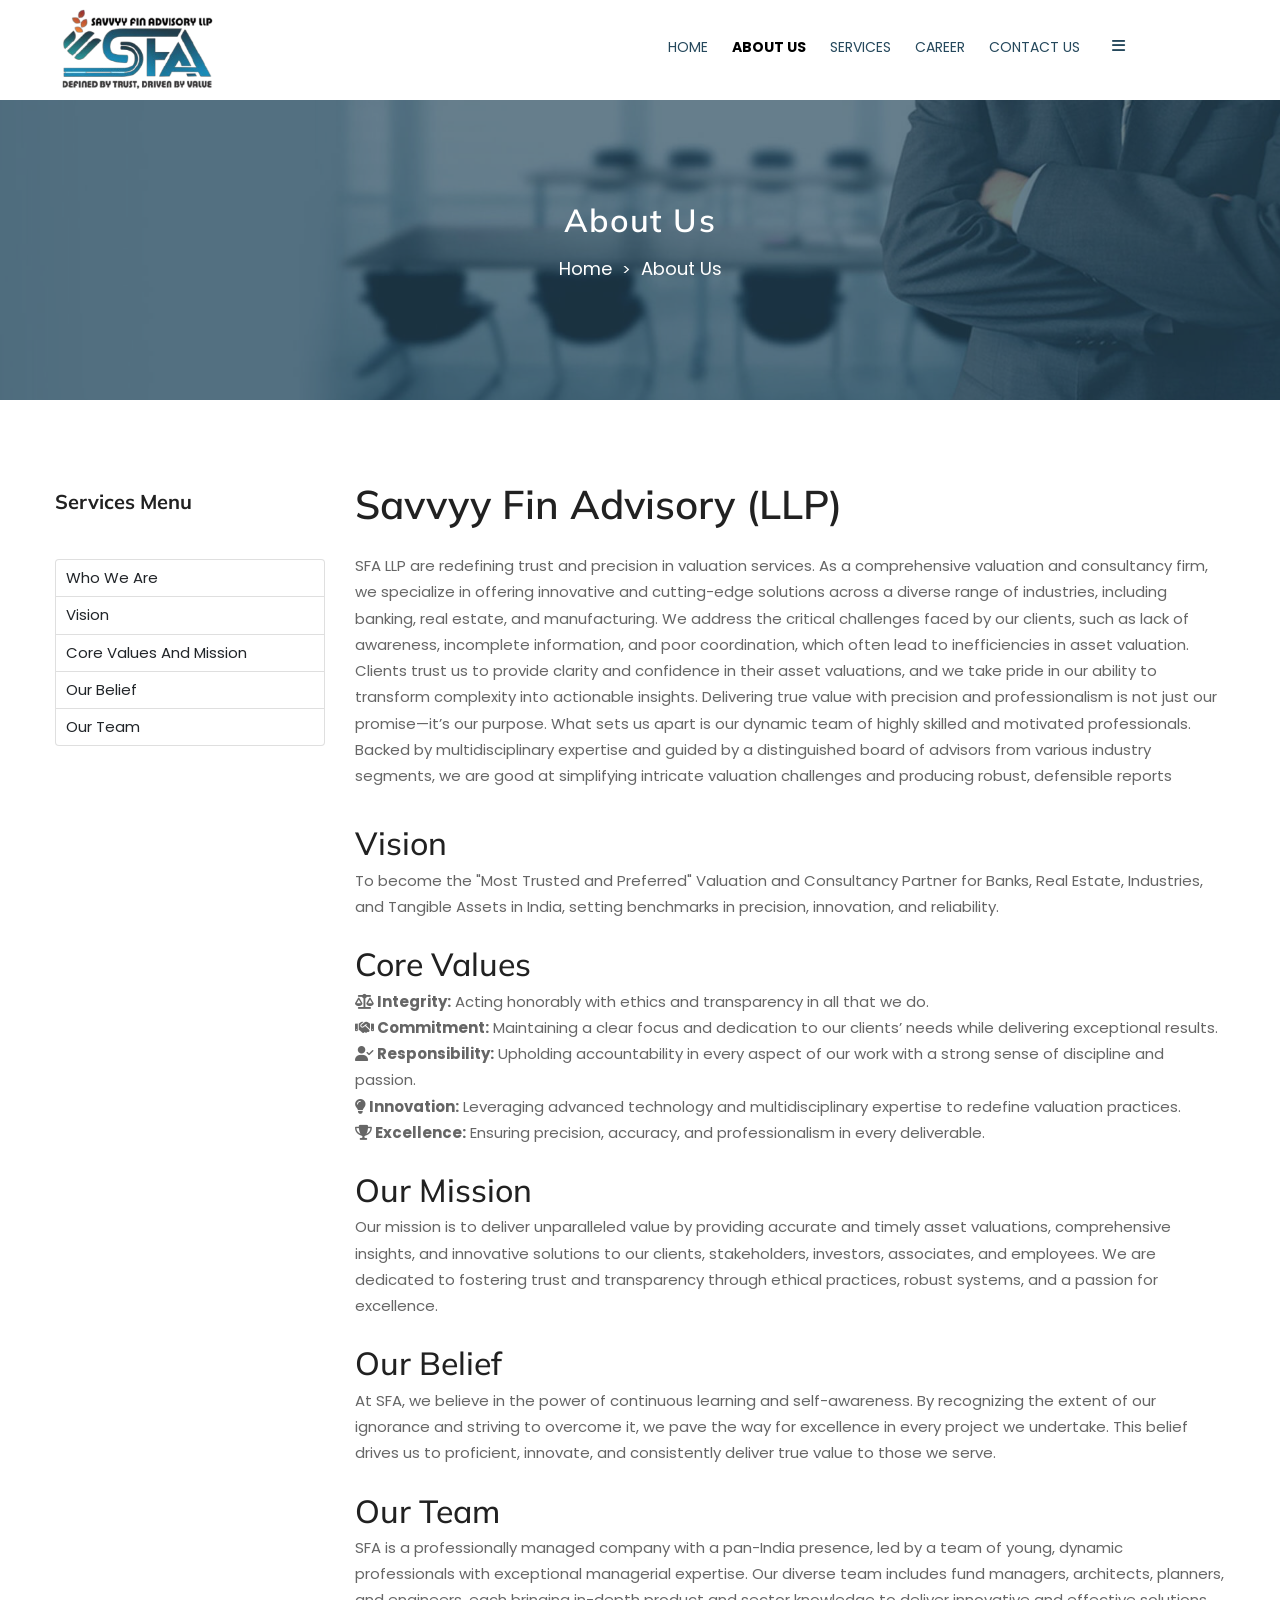
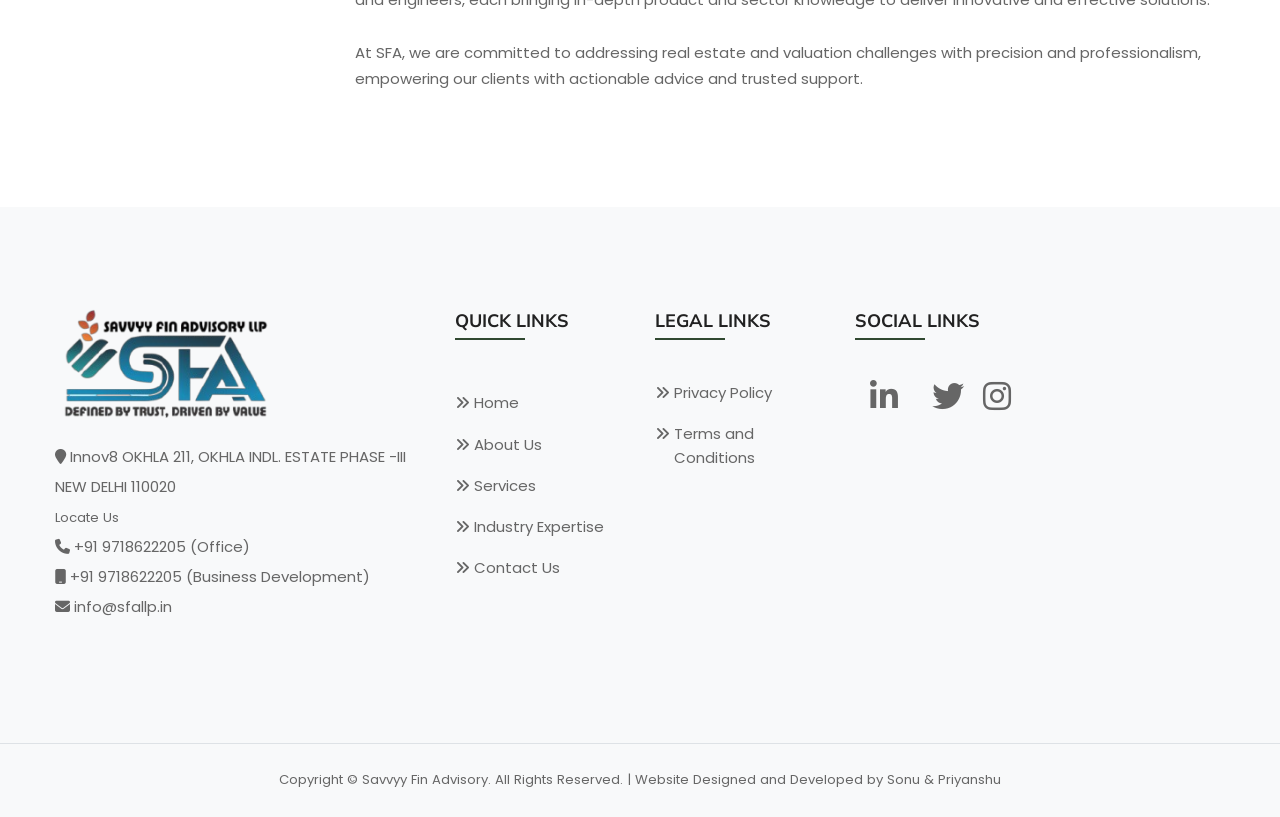
==== aboutus.html @ 60256d49 "first commit" ====
<meta http-equiv="content-type" content="text/html;charset=UTF-8" />

<head>

    <link rel="canonical" href="#" />
    <link rel="alternate" href="#" hreflang="en-IN" />

    <link rel="shortcut icon" href="assets/images/logo/logo..png" type="image/x-icon">

    <title>About Us: Savvyy Fin Advisory LLP</title>

    <meta name="description" content="">
    <meta name="keywords" content="" />

</head>

<!--Header Content Start-->
<header class="main-header-area header-sticky position-relative">
    <!DOCTYPE html>
    <html lang="en">

    <head>
        <meta charset="UTF-8" />
        <meta name="viewport" content="width=device-width, initial-scale=1.0" />
        <title></title>

        <!-- Use the minified version files listed below for better performance and remove the files listed above -->
        <link rel="stylesheet" href="assets/css/vendor/vendor.min.css">
        <link rel="stylesheet" href="assets/css/plugins/plugins.min.css">
        <link rel="stylesheet" href="assets/css/style.css">
        <link rel="stylesheet" href="assets/css/custom.css">
        <link rel="stylesheet" href="https://cdnjs.cloudflare.com/ajax/libs/font-awesome/6.7.2/css/all.min.css"
            integrity="sha512-Evv84Mr4kqVGRNSgIGL/F/aIDqQb7xQ2vcrdIwxfjThSH8CSR7PBEakCr51Ck+w+/U6swU2Im1vVX0SVk9ABhg=="
            crossorigin="anonymous" referrerpolicy="no-referrer" />
        <!-- <link rel="stylesheet" href="assets/css/style.min.css"> -->



    </head>

    <body>

        <!-- PRELOADERR STARTS HERE -->
        <div id="preloader">
            <div class="preloader">
                <div class="spinner-border text-primary"></div>
            </div>
        </div>
        <!-- PRELOADERR ENDS HERE  -->

        <!-- Header Area Start Here -->
        <header class="main-header-area header-transparent header-sticky">

            <!-- Main Header Area Start -->
            <div class="main-header  bg-white">
                <div class="container    ">
                    <div class="row align-items-center   ">
                        <div class="col-lg-3 col-xl-2 col-md-5 col-6">
                            <div class="header-logo d-flex align-items-center">
                                <a href="index.html">
                                    <img class="nonsticky-logo img-full " src="assets/images/sfalogo2main.PNG"
                                        alt="Header Logo">
                                    <img class="sticky-logo img-full " src="assets/images/sfalogo2main.PNG"
                                        alt="Header Logo">
                                </a>
                            </div>
                        </div>
                        <div class="col-lg-9 col-xl-9 col-md-6 col-6 d-flex justify-content-end">
                            <nav class="main-nav d-none text-bolder d-lg-flex">
                                <ul class="nav">
                                    <li>
                                        <a  href="index.html">
                                            <span class="menu-text">Home</span>
                                        </a>
                                    </li>
                                    <li>
    
                                        <a class="active" href="aboutus.html">
                                            <span class="menu-text">About Us</span>
                                            <!-- <i class="fa fa-angle-down"></i> -->
                                        </a>
    
                                        <!-- <ul class="dropdown-submenu dropdown-hover">
                                        <li><a href="aboutus.html#who-we-are">Who We Are</a></li>
                                        <li><a href="aboutus.html#vision">Vision</a></li>
                                        <li><a href="aboutus.html#core-values">Our Mission</a></li>
                                        <li><a href="aboutus.html#our-belief">Our Belief</a></li>
                                    </ul> -->
                                    </li>
                                    <li>
                                        <a   href="services.html">
                                            <span class="menu-text">Services</span>
    
                                        </a>
    
                                    </li>
                                    <li>
                                        <a class="" href="career.html">
                                            <span class="menu-text">Career</span>
                                        </a>
    
                                    </li>
    
                                    <li>
                                        <a class="" href="contactus.html">
                                            <span class="menu-text">Contact Us</span>
                                        </a>
                                    </li>
                                </ul>
                            </nav>
    
    
                            <div class="header-right-area main-nav">
                                <ul class="nav">
                                    <li class="account-menu-wrap d-none d-lg-flex">
                                        <a href="#" class="off-canvas-menu-btn">
                                            <i class="fa fa-bars"></i>
                                        </a>
                                    </li>
                                    <li class="mobile-menu-btn d-block d-lg-none">
                                        <a class="off-canvas-btn" href="#">
                                            <i class="fa fa-bars"></i>
                                        </a>
                                    </li>
                                </ul>
                            </div>
    
    
                        </div>
                    </div>
                </div>
            </div>
            <!-- Main Header Area End -->
    
    
            <!-- off-canvas mobile menu start -->
            <aside class="off-canvas-wrapper" id="mobileMenu">
                <div class="off-canvas-overlay"></div>
                <div class="off-canvas-inner-content">
                    <div class="btn-close-off-canvas">
                        <i class="fa fa-times"></i>
                    </div>
                    <div class="off-canvas-inner">
                        <div class="offcanvas-widget-area">
    
    
                            <!-- mobile menu start -->
                            <div class="mobile-navigation">
                                <!-- mobile menu navigation start -->
                                <nav>
                                    <ul class="mobile-menu">
                                        <li class="menu-item-has-children"><a class="active" href="index.html">Home</a>
                                        </li>
                                        <li class="menu-item-has-children"><a class="" href="#">About Us</a>
                                            <!-- <ul class="dropdown">
                                        <li><a href="aboutus.html#who-we-are">Who We Are</a></li>
                                        <li><a href="aboutus.html#vision">Vision</a></li>
                                        <li><a href="aboutus.html#core-values">Core Values and Mission</a></li>
                                        <li><a href="aboutus.html#our-belief">Our Belief</a></li>
                                       
                                    </ul> -->
                                        </li>
                                        <li class="menu-item-has-children"><a class="" href="services.html">Services</a>
    
                                        </li>
                                        <li class="menu-item-has-children"><a class=""
                                                href="industryexpertise.html">Career</a>
    
                                        </li>
    
                                        <li><a href="contactus.html">Contact Us</a></li>
                                    </ul>
                                </nav>
                                <!-- mobile menu navigation end -->
                            </div>
    
                        </div>
                    </div>
                </div>
            </aside>
    
    
            <!-- off-canvas menu start -->
            <aside class="off-canvas-menu-wrapper" id="sideMenu">
                <div class="off-canvas-overlay"></div>
                <div class="off-canvas-inner-content">
                    <div class="off-canvas-inner">
                        <!-- offcanvas widget area start -->
                        <div class="offcanvas-widget-area text-olive">
                            <img class="mt-5 mb-5" src="assets/images/sfalogo2main.PNG" alt="" style="width:15rem;">
                            <p class="desc-content">SFA is a company that specializes in valuation and consultancy services
                                for different industries like banking, real estate, and manufacturing. Their goal is to
                                provide accurate and reliable assessments of assets such as property, machinery, and
                                industrial equipment.</p>
                            <ul><i class="fa fa-map-marker"></i> Innov8 OKHLA 211, OKHLA INDL. ESTATE PHASE -III
                                NEW DELHI 110020<br>
                            </ul>
                            <p>
                            <ul style="line-height: 2.5;">
                                <li><i class="fa fa-mobile"> </i> +91 9718622205 </li>
                                <li><i class="fa fa-globe"> </i> info@sfallp.in</li>
                            </ul>
                            </p>
                            <p>
                            <ul class="widget-list">
                                <a style="font-size: 2rem;" href="https://www.linkedin.com/company/sfa-llp-india/"><i class="fa-brands fa-linkedin-in mx-3"></i></a>
                            <a style="font-size: 2rem;" href="https://www.facebook.com/share/19ioFbncWG/"><i class="fa-brands fa-twitter mx-3"></i></a>
                            <a style="font-size: 2rem;" href="https://www.instagram.com/sfa.llp?igsh=MXhqcDBqYjNnaW51dA=="><i class="fa-brands fa-instagram"></i></a>
                            </ul>
                            </p>
                            <a href="contactus.html" style="background:#25485c;" class="btn btn-outline-light">Get a Consultation</a>
                        </div>
                        <!-- offcanvas widget area end -->
                    </div>
                    <div class="btn-close-off-canvas">
                        <i class="fa fa-times"></i>
                    </div>
                </div>
            </aside>
            <!-- off-canvas menu end -->
        </header>
        <!-- Header Area End Here --><!--Header Content End-->


        <!-- Breadcrumb Area Start Here -->
        <div class="breadcrumbs-area _position-relative mb-text-p">
            <div class="pageheader_overlay"></div>
            <div class="pageheader pageheader_about">
                <div class="container">
                    <div class="row">
                        <div class="col-12 text-center" style="margin-top: 3.2rem;">
                            <div class="breadcrumb-content position-relative section-content">
                                <h3 class="title">About Us</h3>
                                <ul>
                                    <li><a href="index.html">Home</a></li>
                                    <li>About Us</li>
                                </ul>
                            </div>
                        </div>
                    </div>
                </div>
            </div>
        </div>


        <main id="main">
            <section id="about">
                <div class="container pt-90 pb-90">
                    <div class="row">
                        <div class="col-lg-3 d-none d-sm-block">
                            <h5 class="mt-0"> <b>Services Menu</b></h5>
                            <iframe src="sidebar/sidebar_services.html" class="sidebar sidebar_testing" frameborder="0"
                                scrolling="0"></iframe>
                        </div>

                        <div class="col-lg-9">

                            <div class="col-lg-9 col-xl-12 order-1" data-aos="fade-up" data-aos-delay="100">
                                <div class="restaurant-about-content section-title">
                                    <h2 class="title mb-5">Savvyy Fin Advisory (LLP)</h2>
                                    <div id="who-we-are"></div>
                                    <p class="desc-content mb-7">SFA LLP are redefining trust and precision in valuation
                                        services. As a comprehensive valuation and consultancy firm, we specialize in
                                        offering innovative and cutting-edge solutions across a diverse range of
                                        industries, including banking, real estate, and manufacturing. We address the
                                        critical challenges faced by our clients, such as lack of awareness, incomplete
                                        information, and poor coordination, which often lead to inefficiencies in asset
                                        valuation.
                                        Clients trust us to provide clarity and confidence in their asset valuations,
                                        and we take pride in our ability to transform complexity into actionable
                                        insights. Delivering true value with precision and professionalism is not just
                                        our promise—it’s our purpose.
                                        What sets us apart is our dynamic team of highly skilled and motivated
                                        professionals. Backed by multidisciplinary expertise and guided by a
                                        distinguished board of advisors from various industry segments, we are good at
                                        simplifying intricate valuation challenges and producing robust, defensible
                                        reports</p>
                                </div>
                            </div>

                                                   <div id="core-values"></div>


                            <div class="col-lg-9 col-xl-12 order-1 my-5 " data-aos="fade-up" data-aos-delay="100">
                                <h2>Vision</h2>
                                <p>To become the "Most Trusted and Preferred" Valuation and Consultancy Partner for
                                    Banks, Real Estate, Industries, and Tangible Assets in India, setting benchmarks in
                                    precision, innovation, and reliability.</p>
                            </div>


                            <div class="col-lg-9 col-xl-12 order-1 my-5" data-aos="fade-up" data-aos-delay="100">
                                <div id="our-belief"></div>
                                <h2>Core Values</h2>
                                <p>
                                    <strong><i class="fas fa-balance-scale"></i> Integrity:</strong> Acting honorably with ethics and transparency in all that we do.
                                    <br>
                                    <strong><i class="fas fa-handshake"></i> Commitment:</strong> Maintaining a clear focus and dedication to our clients’ needs while delivering exceptional results.
                                    <br>
                                    <strong><i class="fas fa-user-check"></i> Responsibility:</strong> Upholding accountability in every aspect of our work with a strong sense of discipline and passion.
                                    <br>
                                    <strong><i class="fas fa-lightbulb"></i> Innovation:</strong> Leveraging advanced technology and multidisciplinary expertise to redefine valuation practices.
                                    <br>
                                    <strong><i class="fas fa-trophy"></i> Excellence:</strong> Ensuring precision, accuracy, and professionalism in every deliverable.
                                </p>
                            </div>
                            
                            <div class="col-lg-9 col-xl-12 order-1 my-5 " data-aos="fade-up" data-aos-delay="100">
                                <h2>Our Mission</h2>
                                <p>Our mission is to deliver unparalleled value by providing accurate and timely asset
                                    valuations, comprehensive insights, and innovative solutions to our clients,
                                    stakeholders, investors, associates, and employees. We are dedicated to fostering
                                    trust and transparency through ethical practices, robust systems, and a passion for
                                    excellence.</p>
                            </div>

                            <div class="col-lg-9 col-xl-12 order-1 my-5 " data-aos="fade-up" data-aos-delay="100">
                                <h2>Our Belief</h2>
                                <p>At SFA, we believe in the power of continuous learning and self-awareness. By
                                    recognizing the extent of our ignorance and striving to overcome it, we pave the way
                                    for excellence in every project we undertake. This belief drives us to proficient,
                                    innovate, and consistently deliver true value to those we serve.</p>
                            </div>

                            <div class="col-lg-9 col-xl-12 order-1 my-5 " data-aos="fade-up" data-aos-delay="100">
                                <div id="our-team"></div>
                                <h2>Our Team</h2>
                                <p>SFA is a professionally managed company with a pan-India presence, led by a team of
                                    young, dynamic professionals with exceptional managerial expertise. Our diverse team
                                    includes fund managers, architects, planners, and engineers, each bringing in-depth
                                    product and sector knowledge to deliver innovative and effective solutions.
                                    <br>
                                    <br>
                                    At SFA, we are committed to addressing real estate and valuation challenges with
                                    precision and professionalism, empowering our clients with actionable advice and
                                    trusted support.
                                </p>
                            </div>

                        </div>
                    </div>
                </div>
            </section>
        </main>

        <!--Footer Content Start-->
        <!-- Footer Section Start Here -->
        <footer class="footer-section pt-90 bg-light">
            <div class="footer-widget-area">
                <div class="container container-default custom-area">
                    <div class="row">
                        <div class="col-12 col-sm-12 col-md-12 col-lg-4 col-custom">
                            <div class="single-footer-widget m-0" data-aos="fade-up" data-aos-delay="200"
                                data-aos-anchor-placement="bottom bottom">
                                <div class="footer-logo pb-3">
                                    <a href="index.html">
                                        <img src="assets/images/sfalogo2main.PNG" alt="" width="88%">
                                    </a>
                                    <p>
                                    <ul style="line-height: 2;">
                                        <li><i class="fa fa-map-marker"></i> Innov8 OKHLA 211, OKHLA INDL. ESTATE PHASE
                                            -III NEW DELHI 110020<br>
                                            <small><a href="contact.html#LocateUs">Locate Us</a></small>
                                        </li>
                                        <li><i class="fa fa-phone"></i> +91 9718622205 (Office)</li>
                                        <li><i class="fa fa-mobile"></i> +91 9718622205 (Business Development)</li>

                                        <li><i class="fa fa-envelope"></i> info@sfallp.in</li>
                                    </ul>
                                    </p>

                                    <!-- Soclial Link Start -->
                                    <div class=" pt-0">
                                        <a title="Linkedin" href="#" target="_blank"> </a>
                                    </div>
                                </div>
                            </div>
                        </div>
                        <div class="col-12 col-sm-6 col-md-4 col-lg-2 col-custom">
                            <div class="single-footer-widget pt-3" data-aos="fade-up" data-aos-delay="400"
                                data-aos-anchor-placement="bottom bottom">
                                <h2 class="widget-title">Quick Links</h2>
                                <ul class="widget-list pt-5">
                                    <li><a href="index.html">Home</a></li>
                                    <li><a href="aboutus.html">About Us</a></li>
                                    <li><a href="services.html">Services</a></li>
                                    <li><a href="industryexpertise.html">Industry Expertise</a></li>
                                    <li><a href="contactus.html">Contact Us</a></li>
                                </ul>
                            </div>
                        </div>
                        <div class="col-12 col-sm-6 col-md-3 col-lg-2 col-custom">
                            <div class="single-footer-widget  pt-3" data-aos="fade-up" data-aos-delay="500"
                                data-aos-anchor-placement="bottom bottom">
                                <h2 class="widget-title">Legal Links</h2>
                                <ul class="widget-list pt-3">
                                    <li><a href="#"> Privacy Policy</a></li>
                                    <li><a href="#"> Terms and Conditions</a></li>
                                </ul>
                            </div>
                        </div>
                        <div class="col-12 col-sm-6 col-md-3 col-lg-2 col-custom">
                            <div class="single-footer-widget  pt-3" data-aos="fade-up" data-aos-delay="500"
                                data-aos-anchor-placement="bottom bottom">
                                <h2 class="widget-title"> Social Links</h2>
                                <ul class="widget-list pt-3">
                                    <a style="font-size: 2rem;" href="https://www.linkedin.com/company/sfa-llp-india/"><i class="fa-brands fa-linkedin-in mx-3"></i></a>
                            <a style="font-size: 2rem;" href="https://www.facebook.com/share/19ioFbncWG/"><i class="fa-brands fa-twitter mx-3"></i></a>
                            <a style="font-size: 2rem;" href="https://www.instagram.com/sfa.llp?igsh=MXhqcDBqYjNnaW51dA=="><i class="fa-brands fa-instagram"></i></a>

                                </ul>
                            </div>
                        </div>

                    </div>
                </div>

            </div>
            </div>
            </div>


            <div class="footer-copyright-area pt-5 border-top mt-90 mb-5">
                <div class="container custom-area">
                    <div class="row">
                        <div class="col-12 text-center col-custom">
                            <div class="copyright-content">
                                <small>Copyright © <a href="index.html">Savvyy Fin Advisory. All Rights Reserved.</a> |
                                    Website Designed and Developed by Sonu & Priyanshu</small>
                            </div>
                        </div>
                    </div>
                </div>
            </div>


        </footer>
        <!-- Footer Section End Here -->




        <!-- Scroll Top Start Here -->
        <a href="#" class="scroll-top" id="scroll-top">
            <i class="arrow-top fa fa-angle-double-up"></i>
            <i class="arrow-bottom fa fa-angle-double-up"></i>
        </a>


        <!-- Use the minified version files listed below for better performance and remove the files listed above -->
        <script src="assets/js/vendor/vendor.min.js"></script>
        <script src="assets/js/plugins/plugins.min.js"></script>

        <!--Main JS-->
        <script src="assets/js/main.js"></script>

    </body>


    <!-- Mirrored from www.blackoliveventures.com/aboutus.php by HTTrack Website Copier/3.x [XR&CO'2014], Sat, 15 Feb 2025 04:25:48 GMT -->

    </html><!--Footer Content End-->
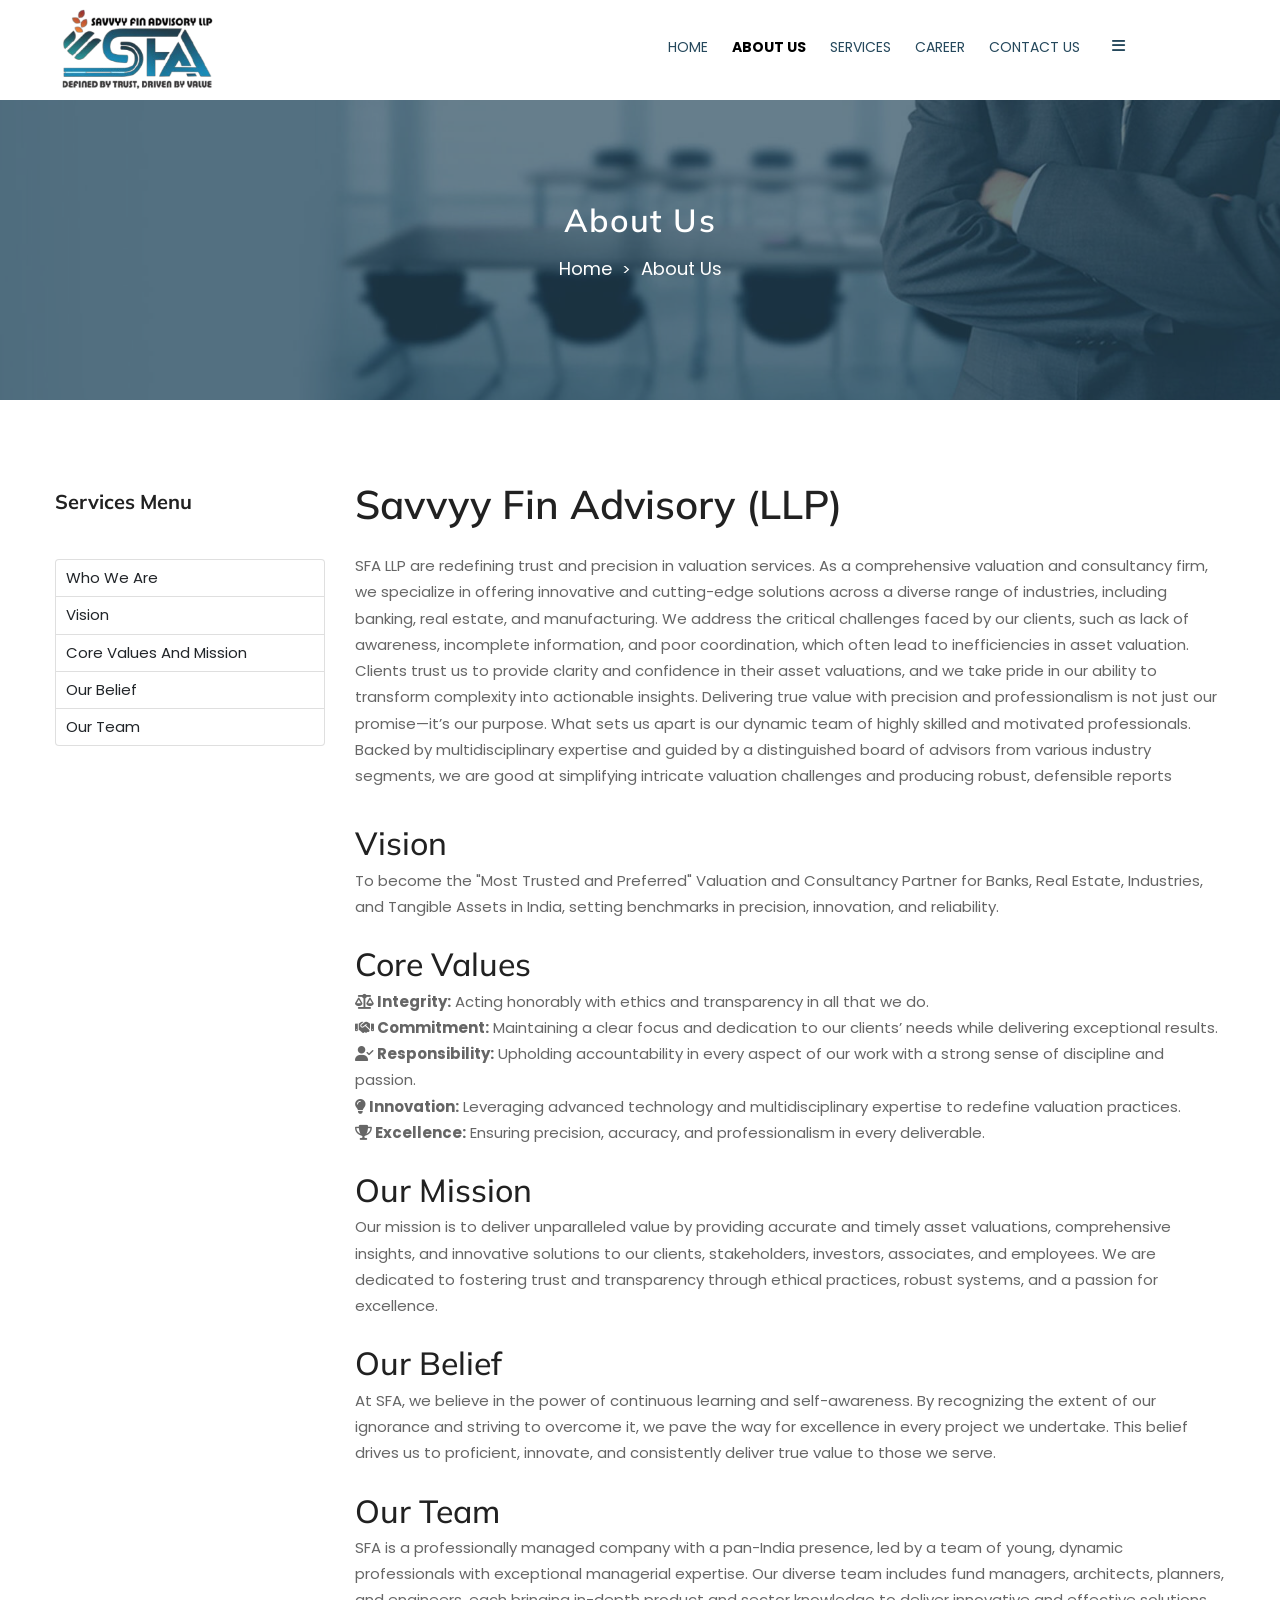
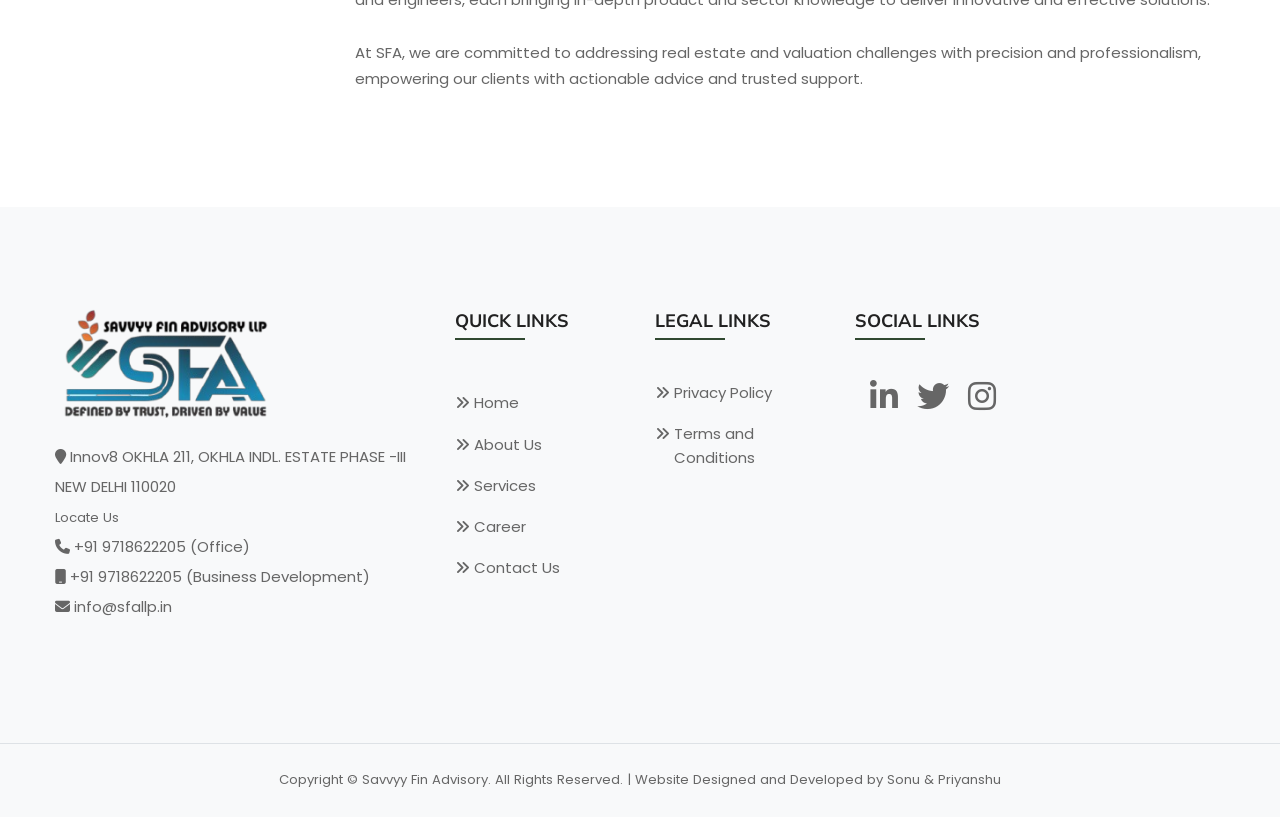
==== commit dfe8892b: "second commit" ====
--- a/aboutus.html
+++ b/aboutus.html
@@ -151,7 +151,7 @@
                                     <ul class="mobile-menu">
                                         <li class="menu-item-has-children"><a class="active" href="index.html">Home</a>
                                         </li>
-                                        <li class="menu-item-has-children"><a class="" href="#">About Us</a>
+                                        <li class="menu-item-has-children"><a class="" href="aboutus.html">About Us</a>
                                             <!-- <ul class="dropdown">
                                         <li><a href="aboutus.html#who-we-are">Who We Are</a></li>
                                         <li><a href="aboutus.html#vision">Vision</a></li>
@@ -164,7 +164,7 @@
     
                                         </li>
                                         <li class="menu-item-has-children"><a class=""
-                                                href="industryexpertise.html">Career</a>
+                                                href="career.html">Career</a>
     
                                         </li>
     
@@ -204,7 +204,7 @@
                             <p>
                             <ul class="widget-list">
                                 <a style="font-size: 2rem;" href="https://www.linkedin.com/company/sfa-llp-india/"><i class="fa-brands fa-linkedin-in mx-3"></i></a>
-                            <a style="font-size: 2rem;" href="https://www.facebook.com/share/19ioFbncWG/"><i class="fa-brands fa-twitter mx-3"></i></a>
+                            <a style="font-size: 2rem;" href="https://www.facebook.com/share/19ioFbncWG/"><i class="fa-brands fa-twitter me-3"></i></a>
                             <a style="font-size: 2rem;" href="https://www.instagram.com/sfa.llp?igsh=MXhqcDBqYjNnaW51dA=="><i class="fa-brands fa-instagram"></i></a>
                             </ul>
                             </p>
@@ -384,7 +384,7 @@
                                     <li><a href="index.html">Home</a></li>
                                     <li><a href="aboutus.html">About Us</a></li>
                                     <li><a href="services.html">Services</a></li>
-                                    <li><a href="industryexpertise.html">Industry Expertise</a></li>
+                                    <li><a href="career.html">Career</a></li>
                                     <li><a href="contactus.html">Contact Us</a></li>
                                 </ul>
                             </div>
@@ -405,7 +405,7 @@
                                 <h2 class="widget-title"> Social Links</h2>
                                 <ul class="widget-list pt-3">
                                     <a style="font-size: 2rem;" href="https://www.linkedin.com/company/sfa-llp-india/"><i class="fa-brands fa-linkedin-in mx-3"></i></a>
-                            <a style="font-size: 2rem;" href="https://www.facebook.com/share/19ioFbncWG/"><i class="fa-brands fa-twitter mx-3"></i></a>
+                            <a style="font-size: 2rem;" href="https://www.facebook.com/share/19ioFbncWG/"><i class="fa-brands fa-twitter me-3"></i></a>
                             <a style="font-size: 2rem;" href="https://www.instagram.com/sfa.llp?igsh=MXhqcDBqYjNnaW51dA=="><i class="fa-brands fa-instagram"></i></a>
 
                                 </ul>
--- a/assets/css/style.css
+++ b/assets/css/style.css
@@ -15962,8 +15962,10 @@
 }
 
 @media (max-width: 767px) {
-  .contact-map {
+  .map {
     height: 400px;
+    width: 20vw;
+    
   }
 }
 
@@ -18973,4 +18975,10 @@
   display: block;
 }
 
-/*# sourceMappingURL=[data-uri]